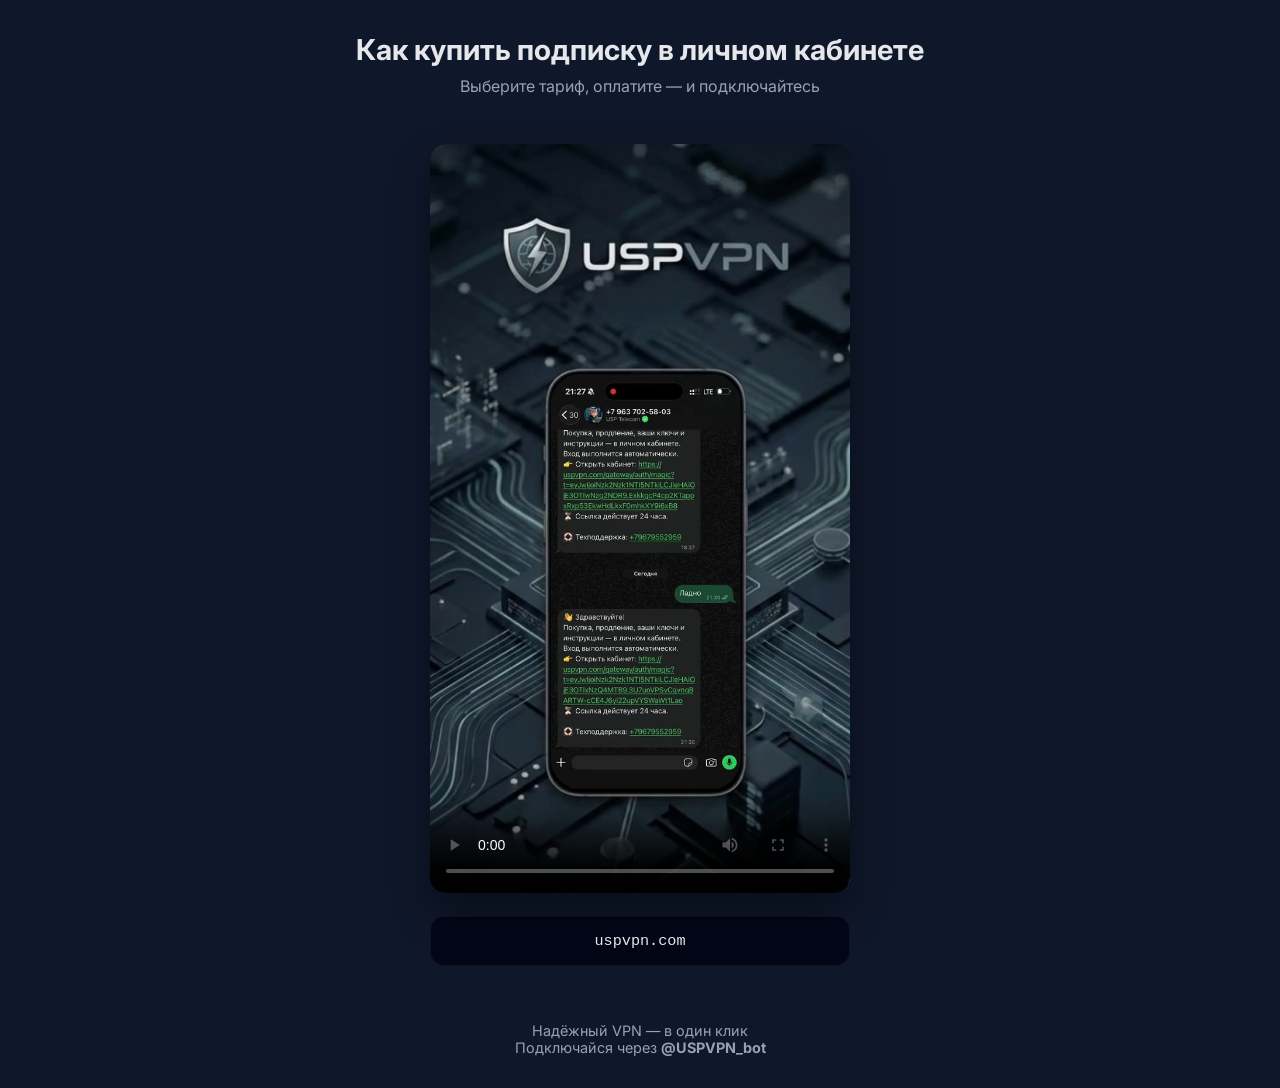
==== buy-cabinet.html @ 7f61b83f "Add three video guide pages: buy via WhatsApp, extend and buy in the cabinet Co-Authored-By: Claude " ====
<!DOCTYPE html>
<html lang="ru">
<head>
<meta charset="UTF-8">
<meta name="viewport" content="width=device-width, initial-scale=1.0">
<title>Как купить подписку в личном кабинете — USPVPN</title>

<link href="https://fonts.googleapis.com/css2?family=Inter:wght@400;600;700&display=swap" rel="stylesheet">

<style>
  body {
    font-family: 'Inter', sans-serif;
    margin: 0;
    background: #0f172a;
    color: #e5e7eb;
  }

  header {
    padding: 2rem 1.5rem 1rem;
    text-align: center;
  }

  header h1 {
    margin: 0;
    font-size: 1.8rem;
    font-weight: 700;
    line-height: 1.25;
  }

  header p {
    margin-top: 0.5rem;
    color: #94a3b8;
  }

  /* вертикальное видео: узкий плеер, чтобы на компьютере не растягивалось на весь экран */
  .video-wrapper {
    max-width: 420px;
    margin: 1rem auto 1.5rem;
    padding: 0 1rem;
  }

  video {
    width: 100%;
    border-radius: 16px;
    background: black;
    box-shadow: 0 20px 40px rgba(0,0,0,0.4);
  }

  /* Текст под видео */
  .info-text {
    display: block;
    margin-top: 1.2rem;
    padding: 1rem 1.2rem;
    background: #020617;
    border-radius: 14px;
    font-size: 0.95rem;
    color: #e5e7eb;
    font-family: monospace;
    text-align: center;
    text-decoration: none;
    box-shadow: inset 0 0 0 1px rgba(255,255,255,0.05);
  }

  footer {
    text-align: center;
    padding: 2rem 1rem;
    font-size: 0.9rem;
    color: #94a3b8;
  }
</style>
</head>

<body>

<header>
  <h1>Как купить подписку в личном кабинете</h1>
  <p>Выберите тариф, оплатите — и подключайтесь</p>
</header>

<div class="video-wrapper">
  <video controls playsinline preload="metadata" poster="images/guide-buy-cabinet.jpg">
    <source src="videos/guide-buy-cabinet.mp4" type="video/mp4">
    Ваш браузер не поддерживает видео.
  </video>

  <!-- Текст под видео -->
  <a class="info-text" href="https://uspvpn.com" target="_blank" rel="noopener">uspvpn.com</a>
</div>

<footer>
  Надёжный VPN — в один клик<br>
  Подключайся через <strong>@USPVPN_bot</strong>
</footer>

<script src="https://telegram.org/js/telegram-web-app.js"></script>
<script>
  const tg = window.Telegram.WebApp;
  tg.ready();
</script>

</body>
</html>
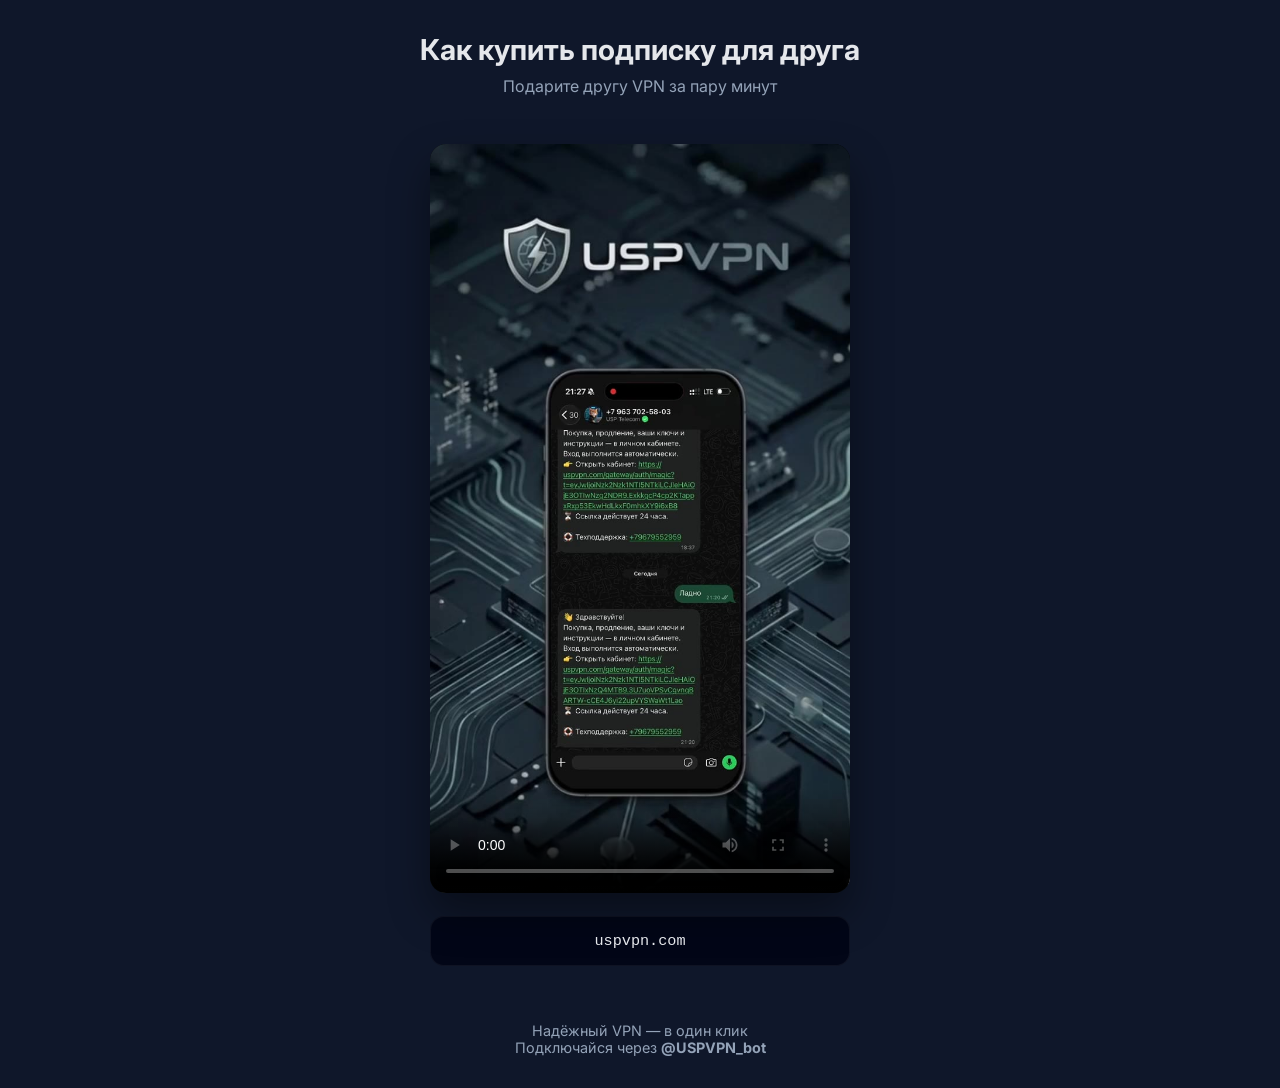
==== commit bac7d7a5: "Rename third guide: buy a subscription for a friend Co-Authored-By: Claude Opus 5.5 <noreply@anthrop" ====
--- a/buy-cabinet.html
+++ b/buy-cabinet.html
@@ -3,7 +3,7 @@
 <head>
 <meta charset="UTF-8">
 <meta name="viewport" content="width=device-width, initial-scale=1.0">
-<title>Как купить подписку в личном кабинете — USPVPN</title>
+<title>Как купить подписку для друга — USPVPN</title>
 
 <link href="https://fonts.googleapis.com/css2?family=Inter:wght@400;600;700&display=swap" rel="stylesheet">
 
@@ -73,8 +73,8 @@
 <body>
 
 <header>
-  <h1>Как купить подписку в личном кабинете</h1>
-  <p>Выберите тариф, оплатите — и подключайтесь</p>
+  <h1>Как купить подписку для друга</h1>
+  <p>Подарите другу VPN за пару минут</p>
 </header>
 
 <div class="video-wrapper">
